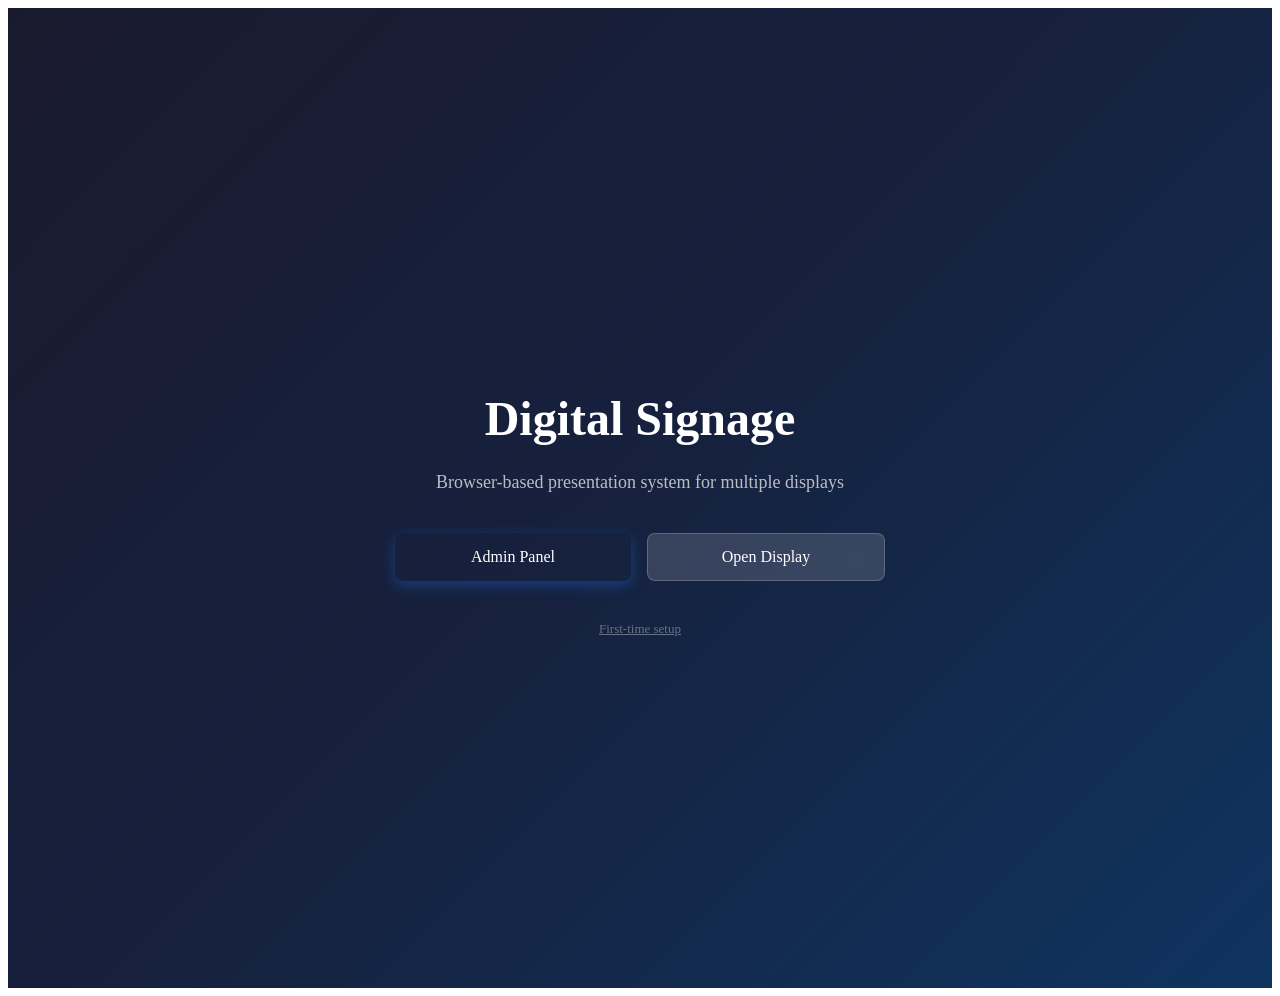
==== index.html @ 7ffa8681 "Add files via upload" ====
<!DOCTYPE html>
<html lang="en">
<head>
<meta charset="UTF-8">
<meta name="viewport" content="width=device-width, initial-scale=1.0">
<title>Digital Signage System</title>
<link rel="stylesheet" href="css/style.css">
<style>
  .landing {
    min-height: 100vh;
    display: flex;
    flex-direction: column;
    align-items: center;
    justify-content: center;
    padding: 40px 20px;
    text-align: center;
    background: linear-gradient(135deg, #1a1a2e 0%, #16213e 50%, #0f3460 100%);
    color: #fff;
  }
  .landing h1 {
    font-size: clamp(28px, 5vw, 48px);
    font-weight: 700;
    margin-bottom: 8px;
  }
  .landing .subtitle {
    font-size: clamp(14px, 2vw, 18px);
    opacity: .7;
    margin-bottom: 40px;
    max-width: 500px;
  }
  .landing .links {
    display: flex;
    gap: 16px;
    flex-wrap: wrap;
    justify-content: center;
  }
  .landing .links a {
    display: inline-flex;
    align-items: center;
    gap: 8px;
    padding: 14px 28px;
    border-radius: 8px;
    font-size: 16px;
    font-weight: 500;
    text-decoration: none;
    transition: transform .15s, box-shadow .15s;
    min-width: 180px;
    justify-content: center;
  }
  .landing .links a:hover {
    transform: translateY(-2px);
    text-decoration: none;
  }
  .landing .links .btn-admin {
    background: var(--color-primary);
    color: #fff;
    box-shadow: 0 4px 14px rgba(26,115,232,.4);
  }
  .landing .links .btn-monitor {
    background: rgba(255,255,255,.15);
    color: #fff;
    backdrop-filter: blur(8px);
    border: 1px solid rgba(255,255,255,.2);
  }
  .landing .links .btn-monitor:hover {
    background: rgba(255,255,255,.25);
  }
  .landing .footer-links {
    margin-top: 40px;
    font-size: 13px;
    opacity: .5;
  }
  .landing .footer-links a {
    color: rgba(255,255,255,.7);
    text-decoration: underline;
  }
</style>
</head>
<body>
<div class="landing">
  <h1>Digital Signage</h1>
  <p class="subtitle">Browser-based presentation system for multiple displays</p>
  <div class="links">
    <a href="admin/login.html" class="btn-admin">Admin Panel</a>
    <a href="monitor.html" class="btn-monitor">Open Display</a>
  </div>
  <div class="footer-links">
    <a href="init.html">First-time setup</a>
  </div>
</div>
</body>
</html>
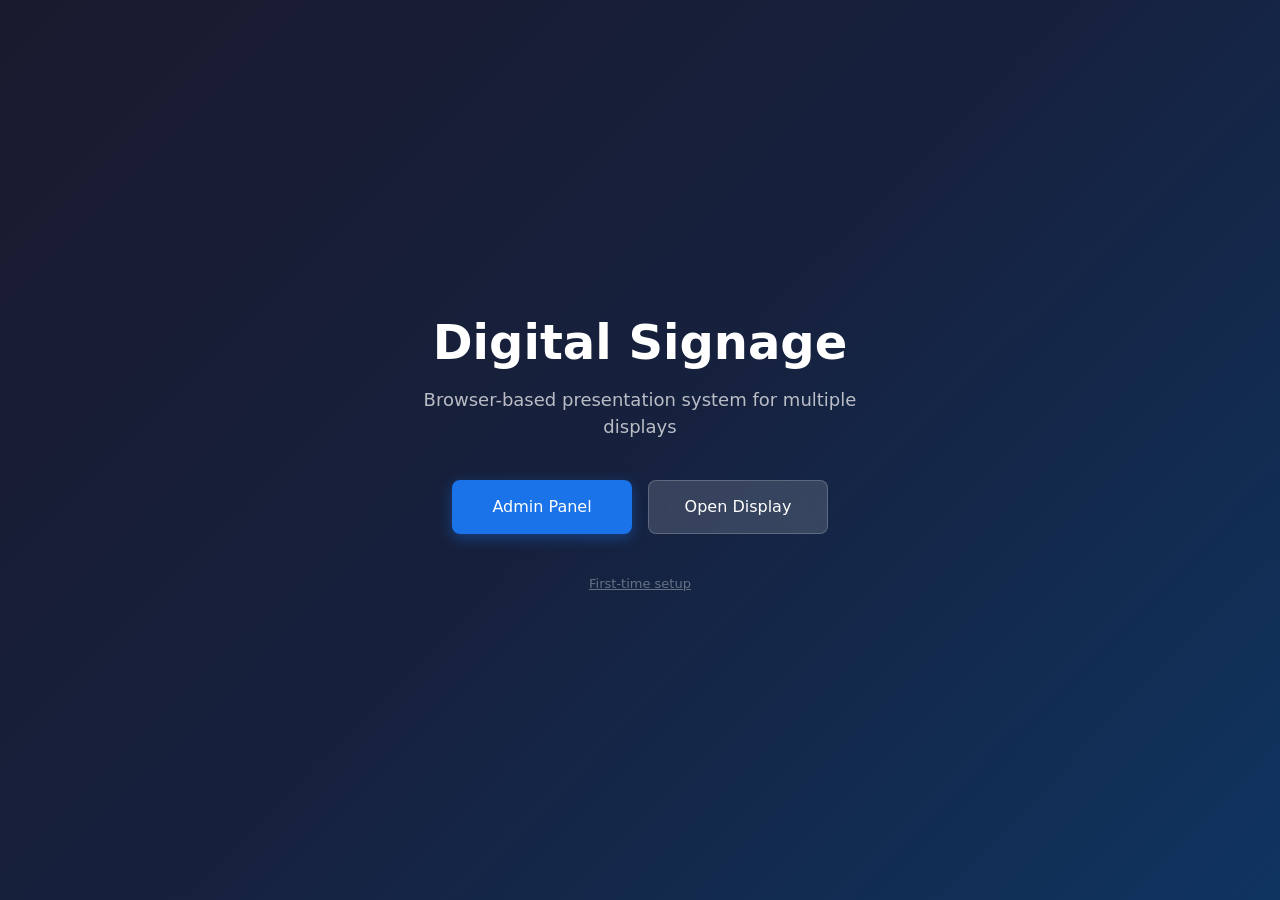
==== commit afdb1137: "Update index.html" ====
--- a/index.html
+++ b/index.html
@@ -4,6 +4,7 @@
 <meta charset="UTF-8">
 <meta name="viewport" content="width=device-width, initial-scale=1.0">
 <title>Digital Signage System</title>
+<link rel="icon" type="image/svg+xml" href="data:image/svg+xml,<svg xmlns='http://www.w3.org/2000/svg' viewBox='0 0 100 100'><text y='.9em' font-size='90'>📺</text></svg>">
 <link rel="stylesheet" href="css/style.css">
 <style>
   .landing {
--- a/css/style.css
+++ b/css/style.css
@@ -0,0 +1,244 @@
+*, *::before, *::after {
+  box-sizing: border-box;
+  margin: 0;
+  padding: 0;
+}
+
+:root {
+  --color-primary: #1a73e8;
+  --color-primary-dark: #1557b0;
+  --color-danger: #d93025;
+  --color-success: #188038;
+  --color-warning: #f9ab00;
+  --color-bg: #f8f9fa;
+  --color-surface: #ffffff;
+  --color-text: #202124;
+  --color-text-secondary: #5f6368;
+  --color-border: #dadce0;
+  --color-hover: #f1f3f4;
+  --radius: 8px;
+  --radius-sm: 4px;
+  --shadow: 0 1px 3px rgba(0,0,0,.12), 0 1px 2px rgba(0,0,0,.08);
+  --shadow-lg: 0 4px 12px rgba(0,0,0,.15);
+  --font: 'Segoe UI', system-ui, -apple-system, sans-serif;
+  --transition: .2s ease;
+}
+
+html {
+  font-size: 16px;
+  -webkit-text-size-adjust: 100%;
+}
+
+body {
+  font-family: var(--font);
+  color: var(--color-text);
+  background: var(--color-bg);
+  line-height: 1.5;
+  min-height: 100vh;
+}
+
+a {
+  color: var(--color-primary);
+  text-decoration: none;
+}
+
+a:hover {
+  text-decoration: underline;
+}
+
+button {
+  font-family: inherit;
+  font-size: inherit;
+  cursor: pointer;
+  border: none;
+  border-radius: var(--radius-sm);
+  padding: 8px 16px;
+  transition: background var(--transition), box-shadow var(--transition);
+}
+
+input, select, textarea {
+  font-family: inherit;
+  font-size: inherit;
+  padding: 8px 12px;
+  border: 1px solid var(--color-border);
+  border-radius: var(--radius-sm);
+  background: var(--color-surface);
+  color: var(--color-text);
+  width: 100%;
+  transition: border-color var(--transition);
+}
+
+input:focus, select:focus, textarea:focus {
+  outline: none;
+  border-color: var(--color-primary);
+  box-shadow: 0 0 0 2px rgba(26,115,232,.15);
+}
+
+.btn {
+  display: inline-flex;
+  align-items: center;
+  gap: 6px;
+  padding: 10px 20px;
+  border-radius: var(--radius-sm);
+  font-weight: 500;
+  font-size: 14px;
+  transition: background var(--transition), opacity var(--transition);
+}
+
+.btn-primary {
+  background: var(--color-primary);
+  color: #fff;
+}
+
+.btn-primary:hover {
+  background: var(--color-primary-dark);
+}
+
+.btn-danger {
+  background: var(--color-danger);
+  color: #fff;
+}
+
+.btn-danger:hover {
+  opacity: .9;
+}
+
+.btn-outline {
+  background: transparent;
+  border: 1px solid var(--color-border);
+  color: var(--color-text);
+}
+
+.btn-outline:hover {
+  background: var(--color-hover);
+}
+
+.btn-sm {
+  padding: 6px 12px;
+  font-size: 13px;
+}
+
+.card {
+  background: var(--color-surface);
+  border-radius: var(--radius);
+  box-shadow: var(--shadow);
+  padding: 20px;
+  margin-bottom: 16px;
+}
+
+.card-header {
+  font-size: 18px;
+  font-weight: 600;
+  margin-bottom: 12px;
+  padding-bottom: 8px;
+  border-bottom: 1px solid var(--color-border);
+}
+
+.form-group {
+  margin-bottom: 16px;
+}
+
+.form-group label {
+  display: block;
+  font-weight: 500;
+  margin-bottom: 4px;
+  font-size: 14px;
+  color: var(--color-text-secondary);
+}
+
+.form-actions {
+  display: flex;
+  gap: 8px;
+  margin-top: 16px;
+}
+
+.alert {
+  padding: 12px 16px;
+  border-radius: var(--radius-sm);
+  margin-bottom: 12px;
+  font-size: 14px;
+}
+
+.alert-error {
+  background: #fce8e6;
+  color: var(--color-danger);
+  border: 1px solid #f5c6cb;
+}
+
+.alert-success {
+  background: #e6f4ea;
+  color: var(--color-success);
+  border: 1px solid #c3e6cb;
+}
+
+.alert-info {
+  background: #e8f0fe;
+  color: var(--color-primary);
+  border: 1px solid #c6dafc;
+}
+
+.empty-state {
+  text-align: center;
+  padding: 40px 20px;
+  color: var(--color-text-secondary);
+}
+
+.empty-state p {
+  margin-top: 8px;
+  font-size: 14px;
+}
+
+.spinner {
+  display: inline-block;
+  width: 20px;
+  height: 20px;
+  border: 2px solid var(--color-border);
+  border-top-color: var(--color-primary);
+  border-radius: 50%;
+  animation: spin .6s linear infinite;
+}
+
+@keyframes spin {
+  to { transform: rotate(360deg); }
+}
+
+.modal-overlay {
+  position: fixed;
+  inset: 0;
+  background: rgba(0,0,0,.5);
+  display: flex;
+  align-items: center;
+  justify-content: center;
+  z-index: 1000;
+  animation: fadeIn .2s ease;
+}
+
+.modal {
+  background: var(--color-surface);
+  border-radius: var(--radius);
+  box-shadow: var(--shadow-lg);
+  padding: 24px;
+  max-width: 420px;
+  width: 90%;
+  animation: slideUp .2s ease;
+}
+
+.modal h2 {
+  font-size: 20px;
+  margin-bottom: 12px;
+}
+
+@keyframes fadeIn {
+  from { opacity: 0; }
+  to { opacity: 1; }
+}
+
+@keyframes slideUp {
+  from { transform: translateY(20px); opacity: 0; }
+  to { transform: translateY(0); opacity: 1; }
+}
+
+@media (max-width: 768px) {
+  .card { padding: 16px; }
+  .modal { padding: 20px; }
+}
